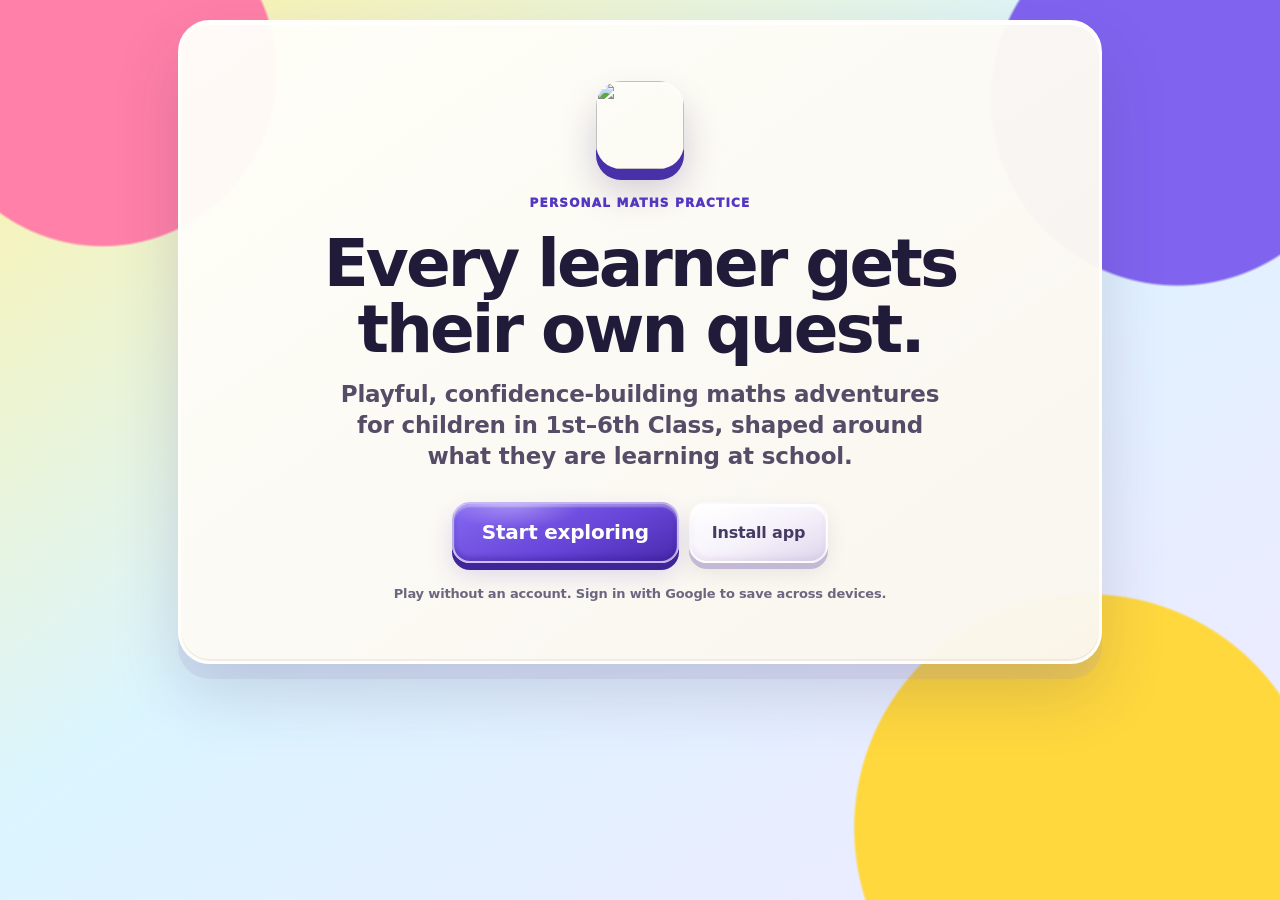
==== turbo-tables/index.html @ 601977c1 "Add expressive avatar racers and smooth race starts with automatic acceleration" ====
<!doctype html>
<html lang="en-GB">
<head>
<meta charset="utf-8">
<meta name="viewport" content="width=device-width,initial-scale=1,viewport-fit=cover">
</head>
<body>
<title>Turbo Tables</title>
<meta name="claude:viewport-fit-sides" content="cover">
<style>
/* Layout: one full-screen stage. The 3D canvas fills it; menus and HUD are layers on top. */
:root {
  --sky: #7ec8ff; --ink: #1d2440; --paper: #fffaf0; --cream: #fff2cf;
  --red: #f7708a; --yellow: #ffd86b; --blue: #6f9dff; --green: #6fd38a; --purple: #b98cff; --orange: #ffa36b;
  --shadow: 0 6px 0 rgba(29,36,64,.25);
  --display: "Fredoka", "Nunito", "Arial Rounded MT Bold", sans-serif;
  --body: "Nunito", "Segoe UI", sans-serif;
  color-scheme: light;
}
html, body { height: 100%; }
:root { --hud-top: calc(env(safe-area-inset-top, 0px) + 14px); --pad-b: max(16px, env(safe-area-inset-bottom, 0px)); }
@media (orientation: portrait) and (max-width: 700px) { body.touch { --hud-top: calc(max(env(safe-area-inset-top, 0px), 44px) + 64px); } }
body { margin: 0; background: var(--sky); color: var(--ink); font-family: var(--body); font-size: 16px; overflow: hidden; -webkit-user-select: none; user-select: none; }
#stage { position: fixed; inset: 0; }
#gl { width: 100%; height: 100%; display: block; }
.layer { position: absolute; inset: 0; }
.layer[hidden] { display: none !important; }
[hidden] { display: none !important; }
button { font: inherit; cursor: pointer; }
h1, h2, h3 { font-family: var(--display); margin: 0; text-wrap: balance; }

/* Menus */
.menu { display: flex; flex-direction: column; align-items: center; justify-content: flex-start; gap: 18px; overflow: auto; padding-block: 24px; padding-left: max(16px, env(safe-area-inset-left, 0px)); padding-right: max(16px, env(safe-area-inset-right, 0px)); background: radial-gradient(ellipse at 50% 120%, #ffe79a 0%, transparent 60%), linear-gradient(#5fb4ff, #bfe9ff 70%, #8fe08a 70.5%); }
/* Centre when there is room, scroll when there is not */
@media (orientation: portrait) and (max-width: 700px) { body.touch .menu { padding-top: calc(max(env(safe-area-inset-top, 0px), 44px) + 56px); } }
.menu > :first-child { margin-top: auto; } .menu > :last-child { margin-bottom: auto; }
.menu.dim { background: rgba(29,36,64,.55); backdrop-filter: blur(6px); }
.logo { font-family: var(--display); font-weight: 700; font-size: clamp(44px, 10vw, 96px); line-height: .95; color: #fff; text-align: center; letter-spacing: -.02em;
  text-shadow: 0 4px 0 var(--red), 0 8px 0 var(--ink), 0 14px 24px rgba(0,0,0,.25); transform: rotate(-3deg); }
.logo span { display: block; color: var(--yellow); }
.tag { font-weight: 800; color: var(--ink); background: var(--paper); padding: 6px 16px; border-radius: 999px; box-shadow: var(--shadow); }
.card { background: var(--paper); border-radius: 22px; box-shadow: var(--shadow); padding: 18px 20px; width: min(920px, 100%); box-sizing: border-box; }
.card h2 { font-size: 26px; color: var(--ink); display: flex; align-items: center; gap: 10px; }
.card h2 .num { width: 34px; height: 34px; border-radius: 50%; background: var(--red); color: #fff; display: inline-grid; place-items: center; font-size: 18px; }
.sub { color: #5b6383; font-weight: 700; margin: 4px 0 12px; }
.row { display: flex; flex-wrap: wrap; gap: 10px; }
.chip { border: 3px solid var(--ink); background: #fff; color: var(--ink); border-radius: 16px; padding: 10px 14px; font-weight: 800; box-shadow: 0 4px 0 var(--ink); transition: transform .08s; text-align: left; min-width: 0; }
.chip:hover { transform: translateY(-2px); }
.chip:active { transform: translateY(2px); box-shadow: 0 1px 0 var(--ink); }
.chip.on { background: var(--yellow); }
.chip:disabled { opacity: .4; cursor: not-allowed; }
.chip small { display: block; font-weight: 700; color: #5b6383; font-size: 12px; }
.levels { display: grid; grid-template-columns: repeat(auto-fit, minmax(130px, 1fr)); gap: 10px; }
.levels .chip { padding: 12px; }
.levels .chip b { font-family: var(--display); font-size: 20px; display: block; }
.racers { display: grid; grid-template-columns: repeat(auto-fit, minmax(120px, 1fr)); gap: 10px; }
.racer { border: 3px solid var(--ink); border-radius: 18px; padding: 10px; background: #fff; box-shadow: 0 4px 0 var(--ink); display: flex; flex-direction: column; gap: 6px; align-items: stretch; }
.racer.on { background: var(--cream); outline: 4px solid var(--yellow); outline-offset: 2px; }
.racer .face { width: 54px; height: 54px; border-radius: 50%; margin: 0 auto; border: 3px solid var(--ink); position: relative; }
.racer .face::before, .racer .face::after { content: ""; position: absolute; top: 20px; width: 10px; height: 12px; border-radius: 50%; background: #fff; border: 2px solid var(--ink); }
.racer .face::before { left: 11px; } .racer .face::after { right: 11px; }
.racer b { font-family: var(--display); font-size: 18px; text-align: center; }
.racer small { text-align: center; color: #5b6383; font-weight: 700; }
.stat { display: grid; grid-template-columns: 24px 1fr; gap: 6px; align-items: center; font-size: 11px; font-weight: 800; color: #5b6383; }
.bar { height: 8px; background: #e8e3d5; border-radius: 4px; overflow: hidden; }
.bar i { display: block; height: 100%; background: var(--blue); border-radius: 4px; }
.tracks { display: grid; grid-template-columns: repeat(auto-fit, minmax(200px, 1fr)); gap: 10px; }
.track { border: 3px solid var(--ink); border-radius: 18px; overflow: hidden; background: #fff; box-shadow: 0 4px 0 var(--ink); text-align: left; padding: 0; }
.track.on { outline: 4px solid var(--yellow); outline-offset: 2px; }
.track .pic { height: 80px; }
.track .pic.meadow { background: linear-gradient(#8ccaf5 55%, #a6e28f 55%); }
.track .pic.candy { background: linear-gradient(#ffb8dc 55%, #ffc6e3 55%); }
.track .pic.moon { background: linear-gradient(#2a2f6e 55%, #b9bbd9 55%); }
.track div.txt { padding: 10px 12px; }
.track b { font-family: var(--display); font-size: 18px; display: block; }
.track small { color: #5b6383; font-weight: 700; }
.big { font-family: var(--display); font-weight: 700; font-size: 28px; color: #fff; background: var(--red); border: 4px solid var(--ink); border-radius: 22px; padding: 14px 34px; box-shadow: 0 7px 0 var(--ink); letter-spacing: .01em; }
.big:active { transform: translateY(4px); box-shadow: 0 3px 0 var(--ink); }
.big.alt { background: var(--blue); }
.big.ghost { background: var(--paper); color: var(--ink); }
.actions { display: flex; flex-wrap: wrap; gap: 12px; justify-content: center; }
.field { display: flex; gap: 10px; align-items: center; flex-wrap: wrap; font-weight: 800; }
.field input { font: inherit; font-weight: 800; border: 3px solid var(--ink); border-radius: 14px; padding: 10px 14px; width: 200px; max-width: 100%; box-shadow: 0 4px 0 var(--ink); background: #fff; color: var(--ink); }
.toggle { display: inline-flex; align-items: center; gap: 8px; font-weight: 800; }
.toggle input { width: 22px; height: 22px; accent-color: var(--red); }
.controls { display: grid; grid-template-columns: repeat(auto-fit, minmax(170px, 1fr)); gap: 8px 16px; font-weight: 700; color: #5b6383; font-size: 14px; }
kbd { font: inherit; font-weight: 800; color: var(--ink); background: #fff; border: 2px solid var(--ink); border-bottom-width: 4px; border-radius: 8px; padding: 1px 8px; }
#preview { width: 200px; height: 160px; border-radius: 18px; background: linear-gradient(#bfe9ff, #d9f7d0); border: 3px solid var(--ink); display: block; max-width: 100%; }
.setupGrid { display: grid; grid-template-columns: 1fr; gap: 14px; width: min(920px, 100%); }
.racerWrap { display: grid; grid-template-columns: 1fr; gap: 12px; }
@media (min-width: 700px) { .racerWrap { grid-template-columns: 1fr 220px; align-items: start; } }
:focus-visible { outline: 4px solid var(--yellow); outline-offset: 2px; }
button { color: var(--ink); -webkit-tap-highlight-color: transparent; }
.pick { width: min(640px, 100%); display: flex; flex-direction: column; gap: 14px; padding: 18px 20px; }
.pick section { display: flex; flex-direction: column; gap: 8px; }
.pick h2 { font-size: 22px; }
.pick .sub { margin: 0; }
.classes { display: grid; grid-template-columns: repeat(6, 1fr); gap: 8px; }
.classes .chip { text-align: center; padding: 10px 4px; font-family: var(--display); font-size: 20px; }
.classes .chip small { font-family: var(--body); font-size: 11px; }
@media (max-width: 480px) { .topics { gap: 6px; } .topics .chip { font-size: 19px; padding: 4px 2px; } .topics .chip small { font-size: 10px; } .pick section { gap: 8px; } .classes { gap: 6px; } .classes .chip { font-size: 17px; padding: 8px 2px; } .classes .chip small { display: none; } }
.topics { display: grid; grid-template-columns: repeat(4, 1fr); gap: 8px; }
.topics .chip { text-align: center; padding: 6px 4px; font-family: var(--display); font-size: 22px; line-height: 1.1; }
.topics .chip small { display: block; font-family: var(--body); font-size: 12px; }
.topics .chip:not(.on) { background: #f1ede2; color: #8a8fa8; box-shadow: 0 4px 0 #b9b4a8; border-color: #b9b4a8; }
.racers { display: grid; grid-template-columns: repeat(4, 1fr); gap: 10px; }
@media (max-width: 480px) { .racers { gap: 6px; } .racer { padding: 4px 2px 8px; border-radius: 14px; } .racer b { font-size: 15px; } .racer small { display: none; } .pick { padding: 12px 14px; gap: 10px; } .pick h2 { font-size: 19px; } .track .pic { height: 34px; } .track b { font-size: 13px; padding: 6px 2px; } }
.racer { border: 3px solid var(--ink); border-radius: 18px; padding: 6px 6px 10px; background: #fff; box-shadow: 0 4px 0 var(--ink); display: flex; flex-direction: column; align-items: center; gap: 2px; }
.racer.on { background: var(--cream); outline: 4px solid var(--yellow); outline-offset: 2px; }
.racer img { width: 100%; max-width: 118px; aspect-ratio: 6 / 5; object-fit: contain; display: block; }
.racer b { font-family: var(--display); font-size: 18px; color: var(--ink); }
.racer small { font-weight: 700; color: #5b6383; font-size: 12px; }
.tracks { display: grid; grid-template-columns: repeat(3, 1fr); gap: 10px; }
.track { border: 3px solid var(--ink); border-radius: 16px; overflow: hidden; background: #fff; box-shadow: 0 4px 0 var(--ink); padding: 0; text-align: center; }
.track.on { outline: 4px solid var(--yellow); outline-offset: 2px; }
.track .pic { height: 54px; }
.track b { display: block; font-family: var(--display); font-size: 15px; padding: 8px 4px; color: var(--ink); }
.keys { text-align: center; font-size: 13px; } body.touch .keys { display: none; }
.goRow { display: flex; flex-wrap: wrap; justify-content: center; align-items: center; gap: 12px; }
.goRow .chip { padding: 8px 14px; } .goRow .chip.on { background: var(--yellow); }
@media (max-width: 480px) { .goRow #btnGo { order: -1; flex-basis: 100%; } .goRow { gap: 8px; } }
.tiltOnly { display: none; } body.touch .tiltOnly { display: inline-block; }
.optMsg { text-align: center; font-size: 13px; } .optMsg:empty { display: none; }
body.easy #tGas, body.easy #tReverse, body.easy #tDrift { display: none; }
body.tilt #tLeft, body.tilt #tRight { display: none; }
.linkBtn { background: none; border: 0; font-weight: 800; color: var(--ink); text-decoration: underline; padding: 8px; }

/* HUD */
#hud { pointer-events: none; font-family: var(--display); }
.hudBox { position: absolute; color: #fff; text-shadow: 0 3px 0 var(--ink), 0 0 12px rgba(0,0,0,.3); }
#pos { left: max(16px, env(safe-area-inset-left, 0px)); top: var(--hud-top); font-size: clamp(42px, 9vw, 86px); font-weight: 700; line-height: 1; }
#pos sup { font-size: .4em; }
#lap { left: max(16px, env(safe-area-inset-left, 0px)); top: calc(var(--hud-top) + clamp(42px, 9vw, 86px)); font-size: clamp(18px, 3vw, 26px); font-weight: 700; }
#timer { right: max(16px, env(safe-area-inset-right, 0px)); top: var(--hud-top); font-size: clamp(18px, 3vw, 28px); font-weight: 700; text-align: right; font-variant-numeric: tabular-nums; }
#stars { right: max(16px, env(safe-area-inset-right, 0px)); top: calc(var(--hud-top) + 6px + clamp(18px, 3vw, 28px)); font-size: clamp(18px, 3vw, 26px); font-weight: 700; text-align: right; }
#item { left: 50%; transform: translateX(-50%); top: calc(var(--hud-top) - 2px); width: 76px; height: 76px; border-radius: 20px; background: rgba(255,250,240,.92); border: 4px solid var(--ink); box-shadow: var(--shadow); display: grid; place-items: center; font-size: 40px; transition: transform .15s; }
#item.pop { transform: translateX(-50%) scale(1.15); }
#item small { position: absolute; bottom: -22px; left: 50%; transform: translateX(-50%); white-space: nowrap; font-family: var(--body); font-weight: 800; font-size: 12px; color: #fff; text-shadow: 0 2px 0 var(--ink); }
#speedo { right: max(16px, env(safe-area-inset-right, 0px)); bottom: max(16px, env(safe-area-inset-bottom, 0px)); font-size: clamp(28px, 5vw, 52px); font-weight: 700; font-variant-numeric: tabular-nums; }
#speedo small { font-size: .4em; }
#minimap { position: absolute; left: max(16px, env(safe-area-inset-left, 0px)); bottom: max(16px, env(safe-area-inset-bottom, 0px)); width: 150px; height: 150px; opacity: .92; }
#question { position: absolute; left: 50%; top: calc(var(--hud-top) + 90px); transform: translateX(-50%) scale(.85); width: min(560px, calc(100vw - 32px)); background: rgba(29,36,64,.88); border: 4px solid var(--yellow); border-radius: 24px; padding: 10px 14px 14px; color: #fff; text-align: center; box-shadow: 0 8px 24px rgba(0,0,0,.3); transition: transform .25s, opacity .25s; opacity: 0; }
#question.show { opacity: 1; }
#question .q { font-size: clamp(30px, 6vw, 52px); font-weight: 700; line-height: 1.1; }
#question .opts { display: grid; grid-template-columns: repeat(3, 1fr); gap: 10px; margin-top: 8px; }
#question .opt { border-radius: 16px; padding: 8px 4px; font-size: clamp(22px, 4.5vw, 36px); font-weight: 700; color: var(--ink); border: 4px solid transparent; transition: transform .15s; }
#question .opt.l0 { background: var(--red); } #question .opt.l1 { background: var(--yellow); } #question .opt.l2 { background: var(--blue); }
#question .opt.here { border-color: #fff; transform: scale(1.08); }
#question .hint { font-family: var(--body); font-weight: 800; font-size: 13px; opacity: .85; margin-top: 8px; }
#feedback { position: absolute; left: 50%; top: 36%; transform: translate(-50%, -50%) scale(.6); font-size: clamp(28px, 6vw, 56px); font-weight: 700; color: #fff; text-align: center; padding: 10px 26px; border-radius: 24px; border: 4px solid var(--ink); opacity: 0; transition: transform .2s, opacity .2s; max-width: calc(100vw - 32px); box-sizing: border-box; }
#feedback.show { opacity: 1; transform: translate(-50%, -50%) scale(1); }
#feedback.good { background: var(--green); } #feedback.bad { background: var(--red); }
#feedback small { display: block; font-size: .5em; font-family: var(--body); font-weight: 800; }
#count { position: absolute; inset: 0; display: grid; place-items: center; font-size: clamp(90px, 25vw, 220px); font-weight: 700; color: var(--yellow); text-shadow: 0 8px 0 var(--ink), 0 0 40px rgba(0,0,0,.3); opacity: 0; transform: scale(2); transition: transform .35s, opacity .35s; }
#count.show { opacity: 1; transform: scale(1); }
#lapToast { position: absolute; left: 50%; top: 50%; transform: translate(-50%, -50%) rotate(-4deg); font-size: clamp(40px, 9vw, 90px); font-weight: 700; color: #fff; text-shadow: 0 6px 0 var(--red), 0 10px 0 var(--ink); opacity: 0; transition: opacity .3s; }
#lapToast.show { opacity: 1; }
#drift { position: absolute; left: 50%; bottom: 80px; transform: translateX(-50%); width: 120px; height: 10px; background: rgba(255,255,255,.3); border-radius: 5px; overflow: hidden; opacity: 0; transition: opacity .2s; }
#drift i { display: block; height: 100%; width: 0; background: #fff; }
#drift.show { opacity: 1; }
.tiny { position: absolute; right: max(16px, env(safe-area-inset-right, 0px)); bottom: calc(max(16px, env(safe-area-inset-bottom, 0px)) + 70px); display: flex; gap: 8px; pointer-events: auto; }
.iconBtn { width: 44px; height: 44px; border-radius: 50%; border: 3px solid var(--ink); background: var(--paper); font-size: 20px; box-shadow: 0 3px 0 var(--ink); display: grid; place-items: center; }

/* Touch controls */
#touch { position: absolute; inset: 0; pointer-events: none; display: none; }
body.touch #touch { display: block; }
.tbtn { position: absolute; pointer-events: auto; width: 74px; height: 74px; border-radius: 50%; background: rgba(255,250,240,.75); border: 4px solid var(--ink); font-family: var(--display); font-weight: 700; font-size: 26px; color: var(--ink); display: grid; place-items: center; touch-action: none; -webkit-tap-highlight-color: transparent; }
.tbtn.active { background: var(--yellow); }
#tLeft { left: max(16px, env(safe-area-inset-left, 0px)); bottom: calc(var(--pad-b) + 8px); }
#tRight { left: calc(max(16px, env(safe-area-inset-left, 0px)) + 88px); bottom: calc(var(--pad-b) + 8px); }
#tGas { right: max(16px, env(safe-area-inset-right, 0px)); bottom: calc(var(--pad-b) + 4px); width: 88px; height: 88px; background: rgba(88,211,90,.85); }
#tDrift { right: calc(max(16px, env(safe-area-inset-right, 0px)) + 100px); bottom: calc(var(--pad-b) + 8px); font-size: 15px; width: 66px; height: 66px; }
#tItem { right: calc(max(16px, env(safe-area-inset-right, 0px)) + 100px); bottom: calc(var(--pad-b) + 88px); font-size: 15px; width: 66px; height: 66px; }
#tReverse { right: max(16px, env(safe-area-inset-right, 0px)); bottom: calc(var(--pad-b) + 104px); font-size: 12px; width: 66px; height: 66px; }
body.touch #minimap { bottom: calc(var(--pad-b) + 96px); width: 100px; height: 100px; }
body.touch #speedo { bottom: calc(var(--pad-b) + 180px); right: max(16px, env(safe-area-inset-right, 0px)); font-size: 30px; }
@keyframes hintAway { to { opacity: 0; visibility: hidden; } }
body.quizOpen #touch { display: none !important; }
body.touch .tiny { display: none; }

/* Results */
.podium { display: flex; gap: 18px; align-items: center; flex-wrap: wrap; justify-content: center; }
.place { font-family: var(--display); font-size: clamp(60px, 14vw, 120px); font-weight: 700; color: var(--yellow); text-shadow: 0 6px 0 var(--ink); line-height: 1; }
.place sup { font-size: .35em; }
.scoreGrid { display: grid; grid-template-columns: repeat(auto-fit, minmax(140px, 1fr)); gap: 10px; }
.score { background: #fff; border: 3px solid var(--ink); border-radius: 16px; padding: 10px 12px; box-shadow: 0 4px 0 var(--ink); }
.score b { font-family: var(--display); font-size: 30px; display: block; font-variant-numeric: tabular-nums; }
.score small { color: #5b6383; font-weight: 800; }
.practise { display: flex; flex-wrap: wrap; gap: 8px; }
.practise span { background: var(--cream); border: 2px solid var(--ink); border-radius: 12px; padding: 6px 10px; font-weight: 800; font-family: var(--display); }
.log { display: flex; flex-wrap: wrap; gap: 6px; }
.log span { padding: 4px 8px; border-radius: 10px; font-weight: 800; font-size: 13px; color: #fff; }
.log .ok { background: var(--green); } .log .no { background: var(--red); }
/* Maths stop: the race freezes and a card asks the question */
#quiz { position: absolute; inset: 0; pointer-events: auto; display: flex; align-items: flex-end; justify-content: center; padding-left: max(16px, env(safe-area-inset-left, 0px)); padding-right: max(16px, env(safe-area-inset-right, 0px)); padding-bottom: calc(max(16px, env(safe-area-inset-bottom, 0px)) + 12px); box-sizing: border-box; background: radial-gradient(ellipse at 50% 40%, transparent 35%, rgba(29,36,64,.55) 100%); animation: quizIn .25s ease-out; }
#quiz[hidden] { display: none; }
@keyframes quizIn { from { opacity: 0; } to { opacity: 1; } }
.quizCard { width: min(680px, 100%); background: var(--paper); border: 4px solid var(--ink); border-radius: 28px; box-shadow: 0 10px 0 var(--ink), 0 20px 40px rgba(0,0,0,.3); padding: 16px 18px 18px; text-align: center; animation: cardIn .35s cubic-bezier(.2,1.4,.4,1); }
@keyframes cardIn { from { transform: translateY(60px) scale(.9); } to { transform: none; } }
.quizTitle { font-family: var(--display); font-weight: 700; font-size: 18px; color: #5b6383; letter-spacing: .04em; text-transform: uppercase; }
.quizQ { font-family: var(--display); font-weight: 700; font-size: clamp(44px, 10vw, 76px); line-height: 1.05; color: var(--ink); margin: 4px 0 12px; font-variant-numeric: tabular-nums; }
.quizOpts { display: grid; grid-template-columns: repeat(3, 1fr); gap: 12px; }
.qopt { border: 4px solid var(--ink); border-radius: 20px; padding: 12px 6px 8px; box-shadow: 0 6px 0 var(--ink); display: flex; flex-direction: column; align-items: center; gap: 2px; color: #fff; transition: transform .12s, opacity .2s, background .2s; touch-action: manipulation; }
.qopt .val { font-family: var(--display); font-weight: 700; font-size: clamp(34px, 8vw, 56px); line-height: 1; font-variant-numeric: tabular-nums; }
.qopt .key { font-family: var(--body); font-weight: 800; font-size: 13px; opacity: .9; }
body.touch .qopt .key { display: none; }
.qopt.l0 { background: #ffd2e4; color: var(--ink); } .qopt.l1 { background: var(--yellow); color: var(--ink); } .qopt.l2 { background: var(--blue); color: var(--ink); }
.qopt:hover { transform: translateY(-3px); }
.qopt:active { transform: translateY(3px); box-shadow: 0 3px 0 var(--ink); }
.qopt.right { background: var(--green); color: #fff; transform: scale(1.08); }
.qopt.wrong { background: #b9b4a8; color: #fff; }
.qopt.dim { opacity: .35; }
.bonus { height: 12px; background: #e8e3d5; border-radius: 6px; overflow: hidden; margin-top: 14px; border: 2px solid var(--ink); }
.bonus i { display: block; height: 100%; width: 100%; background: linear-gradient(90deg, var(--orange), var(--yellow)); transform-origin: left; }
.bonusLabel { font-weight: 800; font-size: 14px; color: #5b6383; margin-top: 6px; }
.quizCard.good { border-color: var(--green); } .quizCard.bad { border-color: var(--red); }
@media (prefers-reduced-motion: reduce) { * { transition: none !important; } }
</style>
<link rel="stylesheet" href="menu.css">

<div id="stage">
  <canvas id="gl"></canvas>

  <div id="connecting" class="layer menu">
    <div class="card"><p role="status">Opening your Maths Quest learner…</p></div>
  </div>

  <!-- Setup: three choices and go -->
  <div id="setup" class="layer menu" hidden>
    <div class="card pick">
      <header class="race-menu-heading"><p class="eyebrow">Play games</p><h1>Turbo Tables</h1><p class="sub">Choose your racer and track. Answer maths questions for a turbo boost!</p></header>
      <section>
        <h2>Your class</h2>
        <div class="classes" id="levels"></div>
        <p class="sub" id="levelBlurb"></p>
        <div class="topics" id="ops"></div>
      </section>
      <section>
        <h2>Your racer</h2>
        <div class="racers" id="racers"></div>
      </section>
      <section>
        <h2>Your track</h2>
        <div class="tracks" id="tracks"></div>
      </section>
      <div class="goRow">
        <button class="chip" id="btnEasy" aria-pressed="false">Driving help: Off</button>
        <button class="chip tiltOnly" id="btnTilt" aria-pressed="false">Tilt to steer: Off</button>
        <button class="big" id="btnGo">Race!</button>
      </div>
      <p class="sub optMsg" id="easyMsg"></p>
      <p class="sub optMsg" id="tiltMsg"></p>
      <p class="sub keys"><kbd>←</kbd> <kbd>→</kbd> steer · <kbd>Space</kbd> item · <kbd>↓</kbd> brake</p>
    </div>
    <button class="linkBtn" id="btnBack">Change name</button>
  </div>

  <!-- HUD -->
  <div id="loading" class="layer menu dim" hidden><div class="card" style="width:min(380px,100%);text-align:center"><h2 style="justify-content:center">Building the track…</h2><p class="sub">Painting asphalt, planting trees, polishing karts.</p></div></div>
  <div id="hud" class="layer" hidden>
    <div class="hudBox" id="pos">1<sup>st</sup></div>
    <div class="hudBox" id="lap">LAP 1/3</div>
    <div class="hudBox" id="timer">0:00.00</div>
    <div class="hudBox" id="stars">⭐ 0</div>
    <div class="hudBox" id="item"><span id="itemIcon"></span><small id="itemName"></small></div>
    <div class="hudBox" id="speedo">0<small> km/h</small></div>
    <canvas id="minimap" width="300" height="300"></canvas>
    <div id="question"><div class="q" id="qText"></div><div class="opts"><div class="opt l0" id="o0"></div><div class="opt l1" id="o1"></div><div class="opt l2" id="o2"></div></div><div class="hint">Pick the right answer for a boost</div></div>
    <div id="approachCue" class="raceCue" role="status" hidden>Maths boost ahead</div><div id="resumeCue" class="raceCue" role="status" hidden>Ready…</div><div id="feedback"></div>
    <div id="count"></div>
    <div id="lapToast"></div>
    <div id="drift"><i></i></div>
    <div id="quiz" hidden>
      <div class="quizCard" id="quizCard">
        <div class="quizTitle" id="quizTitle">Maths boost! Pick the answer</div>
        <div class="bonus" id="quizCountdown" role="progressbar" aria-label="Time remaining to answer" aria-valuemin="0" aria-valuemax="10" aria-valuenow="10"><i id="bonusBar"></i></div>
        <div class="quizQ" id="quizQ"></div>
        <div class="quizOpts">
          <button class="qopt l0" data-choice="0"><span class="val" id="qa0"></span><span class="key">◀ or 1</span></button>
          <button class="qopt l1" data-choice="1"><span class="val" id="qa1"></span><span class="key">▲ or 2</span></button>
          <button class="qopt l2" data-choice="2"><span class="val" id="qa2"></span><span class="key">▶ or 3</span></button>
        </div>
        <div class="bonusLabel" id="bonusLabel">Faster answers give bigger boosts</div>
      </div>
    </div>
    <div class="tiny"><button class="iconBtn" id="btnMute" title="Mute">🔊</button><button class="iconBtn" id="btnPause" title="Pause">⏸</button></div>
    <div id="touch">
      <div id="drivePad" aria-label="Slide left or right to steer"><span class="padArrows" aria-hidden="true">◀　STEER　▶</span><span id="driveKnob"></span></div>
      <div class="tbtn" id="tGas" role="button" aria-label="Hold to accelerate">GO</div><div class="tbtn" id="tReverse">Brake</div><div class="tbtn" id="tItem">Item</div>
    </div>
  </div>

  <!-- Pause -->
  <div id="pause" class="layer menu dim" hidden>
    <div class="card" style="width:min(420px,100%);text-align:center">
      <h2 style="justify-content:center">Paused</h2>
      <div class="actions" style="margin-top:14px"><button class="big alt" id="btnResume">Keep racing</button><button class="big ghost" id="btnQuit">Quit race</button></div>
    </div>
  </div>

  <!-- Results -->
  <div id="results" class="layer menu dim" hidden>
    <div class="card" style="width:min(720px,100%)">
      <div class="podium"><div class="place" id="rPlace">1<sup>st</sup></div><div><h2 id="rTitle">Brilliant race!</h2><p class="sub" id="rSub"></p></div></div>
      <div class="scoreGrid" id="rScores"></div>
      <h3 style="margin:16px 0 6px;font-size:20px">Practise these next</h3>
      <div class="practise" id="rWeak"></div>
      <h3 style="margin:16px 0 6px;font-size:20px">Every question this race</h3>
      <div class="log" id="rLog"></div>
      <div class="actions" style="margin-top:18px"><button class="big" id="btnAgain">Race again</button><button class="big alt" id="btnSetup">Change racer or track</button></div>
    </div>
  </div>
</div>

<script type="importmap">{ "imports": { "three": "./vendor/three/build/three.module.min.js", "three/addons/": "./vendor/three/examples/jsm/" } }</script>
<script type="module" src="js/main.js"></script>

</body>
</html>
---- turbo-tables/menu.css ----
/* Shared Maths Quest clay palette and system typography, inside the isolated racer. */
:root{--ink:#211b3a;--muted:#6d6780;--accent:#7655e8;--dark:#5336c1;--soft:#eee9ff;--paper:#fffdf7;--cream:#fff8dc;--green:#16845c;--red:#bf3156;--body:"Avenir Next","SF Pro Display","Segoe UI",system-ui,sans-serif;--display:var(--body)}
*{box-sizing:border-box}
body{font-weight:560;letter-spacing:-.01em}
button{font-weight:750;letter-spacing:-.012em;touch-action:manipulation}
h1,h2,h3,.quizQ,.racer b,.track b{font-weight:850;letter-spacing:-.04em}
.menu{padding:clamp(16px,3vw,32px);gap:20px;background:radial-gradient(circle at 5% 5%,#ff80a8 0 12%,transparent 12.2%),radial-gradient(circle at 96% 12%,#8064ef 0 15%,transparent 15.2%),radial-gradient(circle at 90% 100%,#ffd83e 0 18%,transparent 18.2%),linear-gradient(145deg,#fff3a4,#dbf5ff 45%,#f1e8ff)}
.menu.dim{background:#211b3a80;backdrop-filter:blur(6px)}
.card,.quizCard{background:linear-gradient(145deg,#fffef9fa,#faf6eefa);border:3px solid #fffefa;border-radius:30px;padding:clamp(20px,3vw,32px);box-shadow:0 12px 0 #9d90bd30,0 25px 55px #3d29602b,inset 0 2px 0 #fff,inset 0 -2px 0 #d9d0c450}
.pick{width:min(960px,100%);display:grid;grid-template-columns:1fr 1fr;gap:26px 24px}
.race-menu-heading,.pick>section:first-of-type,.pick>.goRow,.pick>.optMsg,.pick>.keys{grid-column:1/-1}
.race-menu-heading h1{font-size:clamp(32px,5vw,48px);line-height:1.05;margin-bottom:12px}
.eyebrow{margin:0 0 8px;color:var(--dark);text-transform:uppercase;letter-spacing:.1em;font-size:12px;font-weight:900}
.sub,.chip small,.racer small,.track small,.bonusLabel{color:var(--muted);font-weight:600;line-height:1.4}
.pick section{gap:13px;min-width:0}.pick h2{font-size:22px}.pick>section:first-of-type{padding:18px 20px;border:2px solid white;border-radius:22px;background:linear-gradient(120deg,#f0eaff,#fff7d8)}
.chip,.racer,.track,.iconBtn{border:2px solid #fff;border-radius:20px;background:linear-gradient(145deg,#fff,#f8f5fb 48%,#e9e2f2);color:var(--ink);box-shadow:inset 0 3px 3px #fff,inset 0 -4px 6px #a99dbd25,0 6px 0 #d5cce4,0 10px 18px #4e376516;transition:transform .14s,box-shadow .14s}
.chip.on,.racer.on,.track.on{background:linear-gradient(145deg,#f3eeff,#e7ddff);border-color:#8060ee;outline:0;box-shadow:inset 0 3px 3px #fff,inset 0 -4px 7px #7960b526,0 6px 0 #b6a6e9,0 12px 22px #5e43b21a}
.chip:hover,.racer:hover,.track:hover{transform:translateY(-2px)}
.chip:active,.racer:active,.track:active,.big:active{transform:translateY(4px);box-shadow:inset 0 2px 6px #211b3a20,0 2px 0 #b8accf}
.topics{grid-template-columns:repeat(auto-fit,minmax(68px,1fr));gap:10px}.topics .chip{padding:10px 12px;font-size:24px}.topics .chip small{font-size:13px}
.topics .chip:not(.on){background:linear-gradient(145deg,#fff,#f1edf7);border-color:#fff;color:var(--muted);box-shadow:0 5px 0 #d5cce4}.goRow .chip.on{background:linear-gradient(145deg,#f3eeff,#e7ddff)}
.racers{grid-template-columns:repeat(2,minmax(0,1fr));gap:14px}.racer{padding:10px;gap:5px}.racer img{width:100%;max-width:none;height:110px;object-fit:contain;background:linear-gradient(145deg,#f4f1ff,#fff8df);border-radius:14px}.racer b{font-size:20px}.racer small{font-size:13px}
.tracks{grid-template-columns:1fr;gap:14px}.track{display:grid;grid-template-columns:112px minmax(0,1fr);gap:14px;align-items:center;text-align:left;overflow:hidden;padding:8px}.track .pic{display:block;width:112px;height:82px;object-fit:cover;border:0;border-radius:14px}.track b{padding:6px 8px 6px 0;font-size:18px;line-height:1.15}
.goRow{display:flex;align-items:center;justify-content:space-between;gap:20px;padding-top:8px}.goRow .chip{font-size:15px;padding:12px 16px}.big,.big.alt{background:linear-gradient(155deg,#8468f1,#6745d8 58%,#4c2cae);color:#fff;border:2px solid #fff9;border-radius:20px;font-size:22px;padding:14px 28px;box-shadow:inset 0 3px 2px #fff5,inset 0 -4px 5px #32168d55,0 7px 0 #3f2598,0 12px 24px #5336c12d}
.big.ghost{color:#453c63;background:linear-gradient(155deg,#fff,#f6f2fb 52%,#dfd7ec);box-shadow:inset 0 3px 2px #fff,0 6px 0 #c4b9d5}
.linkBtn{color:var(--dark);font-weight:800;text-shadow:none;text-decoration:none;background:transparent;border:0;padding:10px 14px}
.pick>.optMsg:empty{display:none}.keys{font-size:13px;text-align:center;margin:0}.keys kbd{border:1px solid #ded8ed;border-bottom-width:3px;border-radius:7px}
:focus-visible{outline:4px solid #0877ad;outline-offset:4px}
.iconBtn{width:44px;height:44px;background:linear-gradient(145deg,#fff,#eee9f6);box-shadow:0 4px 0 #c4b9d5}
.quizCard{padding:18px 20px 20px}.quizTitle{font-size:15px;font-weight:850;color:var(--dark)}.quizQ{font-weight:850}
.qopt{border:3px solid #fff;border-radius:20px;box-shadow:inset 0 2px 2px #fff8,0 5px 0 #b8accf}.qopt.right{border-color:var(--green);box-shadow:0 5px 0 #126b4b}.qopt.wrong{background:#ffe2e9;color:var(--red);border-color:var(--red)}
.bonus{height:22px;margin:14px 0 18px;border:3px solid white;border-radius:99px;background:#ddd5e7;box-shadow:inset 0 2px 4px #776b8733,0 2px 0 #c4b9d5}.bonus i{border-radius:99px;transform-origin:left;transition:transform .1s linear;background:linear-gradient(90deg,#7655e8,#ae8df7)}.bonus.urgent i{background:linear-gradient(90deg,#bf3156,#ff9b73)}.hudBox,#speedo,#feedback{font-family:var(--display)}
.scoreGrid>div{border:2px solid white;border-radius:18px;background:var(--soft)}
@media(max-width:620px){.menu{padding:16px 12px}.pick{grid-template-columns:1fr;gap:22px;padding:22px 18px}.pick>section,.race-menu-heading{grid-column:1}.race-menu-heading h1{font-size:36px}.racers{grid-template-columns:repeat(2,minmax(0,1fr))}.racer img{height:105px}.tracks{grid-template-columns:1fr}.goRow{flex-wrap:wrap}.goRow .big{width:100%;order:2}.topics .chip{font-size:22px;padding:9px 6px}.topics .chip small{font-size:12px}.keys{line-height:1.8}.quizCard{padding:14px 12px 16px}.quizTitle{font-size:13px}.quizOpts{gap:8px}}
@media(prefers-reduced-motion:reduce){*,*::before,*::after{transition:none!important;animation:none!important}}

/* Keep the horizon and upcoming bends visible on short phone screens. */
@media (orientation:landscape) and (max-height:500px){
 #feedback{left:50%;top:auto;bottom:12px;max-width:44vw;padding:5px 12px;border-width:2px;border-radius:14px;font-size:20px;pointer-events:none;transform:translateX(-50%) scale(.9)}
 #feedback.show{transform:translateX(-50%) scale(1)}
 #feedback small{font-size:12px}
}

.learnerPortrait{width:52px;height:52px;object-fit:cover;border-radius:50%;vertical-align:middle;margin-right:12px;border:3px solid #fff;box-shadow:0 2px 6px #39235b20}

#drivePad{display:none;position:absolute;left:max(18px,env(safe-area-inset-left,0px));bottom:calc(var(--pad-b) + 6px);width:148px;height:148px;border-radius:50%;border:3px solid #fff;background:#fffaf0bb;box-shadow:0 4px 0 #47396755;touch-action:none;user-select:none;pointer-events:auto;align-items:center;justify-content:center;color:var(--ink)}
body.touch #drivePad{display:flex}
#drivePad.active{background:#d4f4cddd}
.padArrows{font-size:16px;font-weight:800;pointer-events:none}
#driveKnob{position:absolute;width:54px;height:54px;border-radius:50%;background:#7655e866;border:3px solid #fff;pointer-events:none}
body.touch #tItem{right:max(18px,env(safe-area-inset-right,0px));bottom:calc(var(--pad-b) + 6px)}
#drift{display:none}
@media(orientation:landscape) and (max-height:500px){#drivePad{width:124px;height:124px}}

body.touch.tilt #drivePad{display:none}
#tGas{display:none}
body.touch.tilt:not(.easy) #tGas{display:grid;left:max(18px,env(safe-area-inset-left,0px));right:auto;bottom:calc(var(--pad-b) + 6px)}

[hidden]{display:none!important}
.raceCue{position:absolute;left:50%;bottom:22%;transform:translateX(-50%);background:#fffaf0ed;color:#3b2a61;padding:8px 16px;border:2px solid white;border-radius:99px;font-size:14px;font-weight:800;pointer-events:none;box-shadow:0 3px 12px #24163822}
#resumeCue{bottom:28%;font-size:22px}
#pos{font-size:clamp(40px,6vw,64px)}
#timer{font-size:18px;opacity:.85}

body.touch.tilt:not(.easy) #tGas{display:none}
body.easy #tReverse{display:grid}
#drivePad .padArrows{font-size:14px}
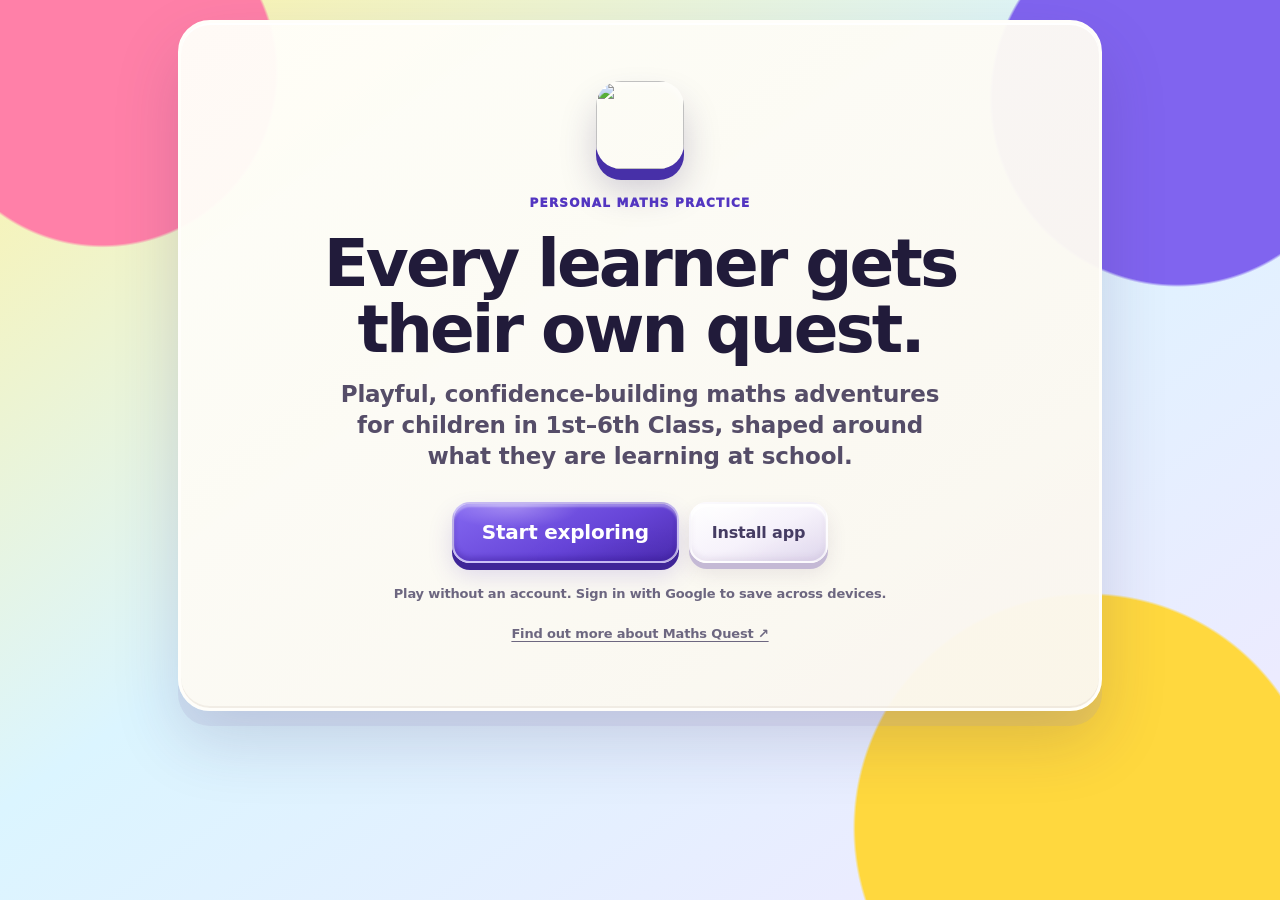
==== commit f001905a: "Add seated WebXR racing for Quest browser" ====
--- a/turbo-tables/index.html
+++ b/turbo-tables/index.html
@@ -217,13 +217,12 @@
 @media (prefers-reduced-motion: reduce) { * { transition: none !important; } }
 </style>
 <link rel="stylesheet" href="menu.css">
+<link rel="stylesheet" href="race-loading.css">
 
 <div id="stage">
   <canvas id="gl"></canvas>
 
-  <div id="connecting" class="layer menu">
-    <div class="card"><p role="status">Opening your Maths Quest learner…</p></div>
-  </div>
+  <div id="connecting" class="layer raceLoading" role="status"><div class="raceLoader"><p class="raceLoaderEyebrow">Turbo Tables</p><div class="raceLoaderScene" aria-hidden="true"><div class="raceLoaderTrack"></div><div class="raceLoaderKart"><span class="raceLoaderDriver">🦊</span><div class="raceLoaderBody"></div><i class="raceLoaderWheel"></i><i class="raceLoaderWheel"></i></div><span class="raceLoaderSpark">✦</span></div><h2>Getting race-ready…</h2><p class="raceLoaderStatus">Opening the garage…</p></div></div>
 
   <!-- Setup: three choices and go -->
   <div id="setup" class="layer menu" hidden>
@@ -244,19 +243,21 @@
         <div class="tracks" id="tracks"></div>
       </section>
       <div class="goRow">
-        <button class="chip" id="btnEasy" aria-pressed="false">Driving help: Off</button>
+
+        <button class="chip" id="btnHaptics" aria-pressed="true" hidden>Haptics: On</button>
+        <button class="chip tiltOnly" id="btnTap" aria-pressed="false">Tap to steer: Off</button>
         <button class="chip tiltOnly" id="btnTilt" aria-pressed="false">Tilt to steer: Off</button>
-        <button class="big" id="btnGo">Race!</button>
       </div>
       <p class="sub optMsg" id="easyMsg"></p>
       <p class="sub optMsg" id="tiltMsg"></p>
       <p class="sub keys"><kbd>←</kbd> <kbd>→</kbd> steer · <kbd>Space</kbd> item · <kbd>↓</kbd> brake</p>
     </div>
     <button class="linkBtn" id="btnBack">Change name</button>
+    <div class="raceActionBar"><p id="vrStatus" role="status"></p><button class="big" id="btnVR" hidden>Race in VR</button><button class="big" id="btnGo">Race!</button></div>
   </div>
 
   <!-- HUD -->
-  <div id="loading" class="layer menu dim" hidden><div class="card" style="width:min(380px,100%);text-align:center"><h2 style="justify-content:center">Building the track…</h2><p class="sub">Painting asphalt, planting trees, polishing karts.</p></div></div>
+  <div id="loading" class="layer raceLoading" role="status" hidden><div class="raceLoader"><p class="raceLoaderEyebrow">Turbo Tables</p><div class="raceLoaderScene" aria-hidden="true"><div class="raceLoaderTrack"></div><div class="raceLoaderKart"><span class="raceLoaderDriver" id="loadingDriver">🦊</span><div class="raceLoaderBody"></div><i class="raceLoaderWheel"></i><i class="raceLoaderWheel"></i></div><span class="raceLoaderSpark">✦</span></div><h2>Getting race-ready…</h2><p class="raceLoaderStatus" id="loadingStatus">Your racer is on the way.</p></div></div>
   <div id="hud" class="layer" hidden>
     <div class="hudBox" id="pos">1<sup>st</sup></div>
     <div class="hudBox" id="lap">LAP 1/3</div>
@@ -266,9 +267,10 @@
     <div class="hudBox" id="speedo">0<small> km/h</small></div>
     <canvas id="minimap" width="300" height="300"></canvas>
     <div id="question"><div class="q" id="qText"></div><div class="opts"><div class="opt l0" id="o0"></div><div class="opt l1" id="o1"></div><div class="opt l2" id="o2"></div></div><div class="hint">Pick the right answer for a boost</div></div>
-    <div id="approachCue" class="raceCue" role="status" hidden>Maths boost ahead</div><div id="resumeCue" class="raceCue" role="status" hidden>Ready…</div><div id="feedback"></div>
+    <div id="recoveryCue" class="raceCue" role="status" hidden></div><div id="approachCue" class="raceCue" role="status" hidden>Maths boost ahead</div><div id="resumeCue" class="raceCue" role="status" hidden>Ready…</div><div id="feedback"></div>
     <div id="count"></div>
-    <div id="lapToast"></div>
+    <div id="lapToast" role="status"></div>
+    <div id="positionCue" role="status" hidden></div>
     <div id="drift"><i></i></div>
     <div id="quiz" hidden>
       <div class="quizCard" id="quizCard">
@@ -276,25 +278,54 @@
         <div class="bonus" id="quizCountdown" role="progressbar" aria-label="Time remaining to answer" aria-valuemin="0" aria-valuemax="10" aria-valuenow="10"><i id="bonusBar"></i></div>
         <div class="quizQ" id="quizQ"></div>
         <div class="quizOpts">
-          <button class="qopt l0" data-choice="0"><span class="val" id="qa0"></span><span class="key">◀ or 1</span></button>
-          <button class="qopt l1" data-choice="1"><span class="val" id="qa1"></span><span class="key">▲ or 2</span></button>
-          <button class="qopt l2" data-choice="2"><span class="val" id="qa2"></span><span class="key">▶ or 3</span></button>
+          <button class="qopt l0" data-choice="0" aria-keyshortcuts="A"><span class="val" id="qa0"></span><span class="key">A</span></button>
+          <button class="qopt l1" data-choice="1" aria-keyshortcuts="S"><span class="val" id="qa1"></span><span class="key">S</span></button>
+          <button class="qopt l2" data-choice="2" aria-keyshortcuts="D"><span class="val" id="qa2"></span><span class="key">D</span></button>
         </div>
         <div class="bonusLabel" id="bonusLabel">Faster answers give bigger boosts</div>
       </div>
     </div>
     <div class="tiny"><button class="iconBtn" id="btnMute" title="Mute">🔊</button><button class="iconBtn" id="btnPause" title="Pause">⏸</button></div>
     <div id="touch">
+      <div id="tapSteering"><div class="tapZone tapLeft"><span aria-hidden="true">‹</span></div><div class="tapZone tapRight"><span aria-hidden="true">›</span></div></div>
+      <div id="tapGuide" role="status" hidden>Tap left or right · Hold to turn</div>
       <div id="drivePad" aria-label="Slide left or right to steer"><span class="padArrows" aria-hidden="true">◀　STEER　▶</span><span id="driveKnob"></span></div>
-      <div class="tbtn" id="tGas" role="button" aria-label="Hold to accelerate">GO</div><div class="tbtn" id="tReverse">Brake</div><div class="tbtn" id="tItem">Item</div>
-    </div>
-  </div>
+      <div class="tbtn" id="tGas" role="button" aria-label="Hold to accelerate">GO</div><div class="tbtn" id="tReverse">Brake</div><button class="tbtn" id="tItem" type="button" hidden aria-label="Use held item"></button>
+    </div>
+  </div>
+
+  <section id="retroController" aria-label="Maths Quest game controller" hidden>
+    <div class="retroBrand"><span class="retroMark">✦</span> Maths Quest <small>Turbo Tables</small></div>
+    <div class="retroPanel">
+      <div class="retroDpad" aria-label="Steering">
+        <span class="retroVertical" aria-hidden="true"></span>
+        <button data-retro="left" class="retroDirection" aria-label="Steer left">◀</button>
+        <span class="retroCentre" aria-hidden="true"></span>
+        <button data-retro="right" class="retroDirection" aria-label="Steer right">▶</button>
+      </div>
+      <div class="retroMiddle"><span>Auto drive</span><button id="retroPause" aria-label="Pause or resume race">Start</button></div>
+      <div class="retroActions">
+        <div class="retroAction"><button data-retro="brake" id="retroBrake" aria-label="Hold B to brake" title="Hold to brake">B</button><small id="retroBrakeLabel">Brake</small></div>
+        <div class="retroAction"><button data-retro="action" id="retroAction" aria-label="Use power-up"><span id="retroItemIcon">A</span></button><small id="retroActionLabel">Power-up</small></div>
+      </div>
+    </div>
+    <p id="retroHint">◀ ▶ Steer · Auto acceleration</p>
+  </section>
 
   <!-- Pause -->
   <div id="pause" class="layer menu dim" hidden>
     <div class="card" style="width:min(420px,100%);text-align:center">
       <h2 style="justify-content:center">Paused</h2>
       <div class="actions" style="margin-top:14px"><button class="big alt" id="btnResume">Keep racing</button><button class="big ghost" id="btnQuit">Quit race</button></div>
+    </div>
+  </div>
+
+  <div id="graphicsRecovery" class="layer menu dim" hidden role="alert">
+    <div class="card" style="width:min(380px,100%);text-align:center">
+      <h2>Taking a pit stop</h2>
+      <p>The graphics stopped responding. Your race is paused while they recover.</p>
+      <p class="sub">If this stays on screen, reload the game. This will restart the race.</p>
+      <button class="big" id="btnReloadGraphics">Reload game</button>
     </div>
   </div>
 
--- a/turbo-tables/menu.css
+++ b/turbo-tables/menu.css
@@ -65,3 +65,165 @@
 body.touch.tilt:not(.easy) #tGas{display:none}
 body.easy #tReverse{display:grid}
 #drivePad .padArrows{font-size:14px}
+
+/* Whole-screen hit areas remain active behind the subtle steering cues. */
+#tapSteering{display:none;position:absolute;inset:0;pointer-events:none;touch-action:none;user-select:none;-webkit-tap-highlight-color:transparent}
+body.touch.tapSteering #tapSteering{display:block}
+body.touch.tapSteering #drivePad{display:none}
+.tapZone{position:absolute;top:0;bottom:0;width:50%;pointer-events:auto;touch-action:none}
+.tapLeft{left:0}.tapRight{right:0}
+.tapZone span{--steer-rest:.07;position:absolute;top:50%;transform:translateY(-50%);font-size:56px;color:#fff;opacity:var(--steer-rest);pointer-events:none;transition:opacity .35s ease-out}
+.tapLeft span{left:7%}.tapRight span{right:7%}
+body.tapGuideVisible .tapZone span{animation:steerWelcome 1.65s ease-out both}
+@keyframes steerWelcome{
+  0%{opacity:.25;scale:1}
+  22%{opacity:.95;scale:1.16}
+  43%{opacity:.4;scale:1}
+  62%{opacity:.85;scale:1.12}
+  100%{opacity:var(--steer-rest);scale:1}
+}
+#tapGuide{position:absolute;left:50%;bottom:24%;transform:translateX(-50%);max-width:85vw;width:max-content;padding:6px 12px;text-align:center;background:#24163899;color:#fff;border:0;border-radius:99px;font:700 12px var(--body);line-height:1.4;pointer-events:none;animation:steerHint 1.65s ease-out both}
+@keyframes steerHint{0%,65%{opacity:1}100%{opacity:0}}
+#touch .tbtn{z-index:2}#hud{isolation:isolate}.tiny{z-index:3}
+body:has(#pause:not([hidden])) #tapSteering,body:has(#results:not([hidden])) #tapSteering{display:none}
+@media(orientation:portrait){
+ .tapZone span{--steer-rest:.28;text-shadow:0 2px 8px #24163866}
+ #tapSteering[data-steer="left"] .tapLeft span,#tapSteering[data-steer="right"] .tapRight span{opacity:.65}
+}
+
+/* Compact race feedback leaves the driving line unobstructed. */
+#pos.leading{color:#ffe28c}
+#positionCue{position:absolute;left:max(16px,env(safe-area-inset-left,0px));top:calc(var(--hud-top) + 68px);padding:6px 10px;border-radius:12px;background:#fff8e8ec;color:#39265b;font:800 13px var(--body);box-shadow:0 2px 10px #24163822;pointer-events:none}
+#lapToast{top:calc(var(--hud-top) + 50px);font-size:clamp(18px,3vw,28px);transform:translateX(-50%);text-shadow:0 2px 0 #39265b;padding:6px 14px;border-radius:20px;background:#39265bc9;white-space:nowrap}
+#graphicsRecovery{z-index:30}
+@media(orientation:landscape){
+  #tapSteering[data-steer="left"] .tapZone:first-child{background:linear-gradient(90deg,#fff3,transparent 28%)}
+  #tapSteering[data-steer="right"] .tapZone:last-child{background:linear-gradient(-90deg,#fff3,transparent 28%)}
+  #tapSteering[data-steer="left"] .tapZone:first-child span,#tapSteering[data-steer="right"] .tapZone:last-child span{opacity:.35}
+  #positionCue{top:calc(var(--hud-top) + 55px)}
+}
+@media(prefers-reduced-motion:reduce){#lapToast{transition:none}}
+
+#recoveryCue{bottom:30%;max-width:80vw;text-align:center;font-size:13px;z-index:1}
+
+body.touch #tItem{width:88px;height:96px;border:3px solid #fff;background:linear-gradient(150deg,#fff7cc,#ffe195);box-shadow:0 4px 0 #80552e,0 0 0 4px #ffdf8b55;display:flex;flex-direction:column;gap:0;padding:3px;color:#39265b;font:900 13px var(--body)}
+#tItem img{width:60px;height:60px;pointer-events:none}#tItem span{pointer-events:none}
+#tItem.active{transform:scale(.94);box-shadow:0 1px 0 #80552e}
+
+#itemIcon img{width:54px;height:54px;vertical-align:middle}
+
+/* Keep the complete question inside short phone viewports, including safe areas. */
+@media(orientation:landscape) and (max-height:500px){
+ #quiz{align-items:center;padding:8px max(12px,env(safe-area-inset-right,0px)) 10px max(12px,env(safe-area-inset-left,0px));padding-top:max(8px,env(safe-area-inset-top,0px));padding-bottom:max(10px,env(safe-area-inset-bottom,0px));overflow-y:auto}
+ .quizCard{box-sizing:border-box;flex-shrink:0;width:min(600px,100%);max-height:100%;overflow-y:auto;padding:8px 14px 12px;border-width:3px;border-radius:20px;animation:none}
+ .quizTitle{font-size:12px;line-height:1.2;letter-spacing:0;text-transform:none}
+ .bonus{height:10px;margin:6px 0 8px;border-width:2px}
+ .quizQ{font-size:clamp(28px,9vh,42px);line-height:1.05;margin:4px 0 8px}
+ .quizOpts{gap:10px}
+ .qopt{padding:8px 6px;min-height:48px;border-radius:14px}
+ .qopt .val{font-size:clamp(26px,8vh,36px)}
+ .bonusLabel{font-size:12px;line-height:1.3;margin-top:9px}
+}
+
+@media(prefers-reduced-motion:reduce){
+ body.tapGuideVisible .tapZone span{animation:none;opacity:.55}
+ #tapGuide{animation:none}
+}
+
+/* Keep the primary setup action visible independently of the scrolling choices. */
+#setup{padding-bottom:calc(112px + env(safe-area-inset-bottom,0px));scroll-padding-bottom:112px}
+.raceActionBar{position:fixed;z-index:5;bottom:0;left:0;right:0;display:flex;justify-content:center;padding:12px max(16px,env(safe-area-inset-right,0px)) calc(18px + env(safe-area-inset-bottom,0px)) max(16px,env(safe-area-inset-left,0px));background:#fffaf0f5;border-top:2px solid #fff;box-shadow:0 -6px 22px #39265b12}
+.raceActionBar .big{width:min(420px,100%);min-height:52px}
+@media(orientation:landscape) and (max-height:500px){
+ #setup{padding-bottom:84px;scroll-padding-bottom:84px}
+ .raceActionBar{justify-content:flex-end;padding-top:8px;padding-bottom:calc(12px + env(safe-area-inset-bottom,0px))}
+ .raceActionBar .big{width:170px;min-height:44px;padding:8px 24px}
+}
+/* Duo tabletop preview: equal display/controller halves with a clear fold region. */
+#retroController{display:none}
+@media(min-height:480px){
+ body.retroPlaying{--hud-top:56px;--pad-b:10px;background:#211b3a}
+ body.retroPlaying #gl,body.retroPlaying #hud{height:calc(50% - 12px);bottom:auto}
+ body.retroPlaying #gl{border-bottom:4px solid #211b3a}
+ body.retroPlaying #touch,body.retroPlaying #tapGuide,body.retroPlaying #item{display:none!important}
+ body.retroVariant #btnTap,body.retroVariant #btnTilt,body.retroVariant #tiltMsg{display:none}
+ body.retroPlaying #retroController{display:flex;position:absolute;inset:calc(50% + 12px) 0 0;flex-direction:column;justify-content:center;gap:clamp(10px,3vh,24px);padding:clamp(16px,3vh,32px) clamp(18px,4vw,48px) calc(16px + env(safe-area-inset-bottom,0px));background:linear-gradient(150deg,#fffaf0,#e8e0f4);border:6px solid #fff8;border-radius:0 0 24px 24px;box-shadow:inset 0 4px 0 #b9accb;touch-action:none;user-select:none}
+ .retroBrand{font-size:clamp(17px,5vw,23px);font-weight:900;letter-spacing:-.04em;color:#5336c1}.retroMark{color:#7655e8;font-size:28px;margin-right:4px}.retroBrand small{display:block;font-size:10px;text-transform:uppercase;letter-spacing:.18em;margin-left:35px;color:#6d6780}
+ .retroPanel{display:flex;align-items:center;justify-content:space-between;gap:clamp(8px,3vw,30px);min-height:clamp(140px,25vh,260px);background:#d7cde8;border-radius:18px;padding:18px 10px;border:2px solid #fff9;box-shadow:inset 0 2px 6px #39265b20}
+ .retroDpad{display:grid;grid-template-columns:42px 24px 42px;align-items:center;position:relative;height:116px;flex-shrink:0}
+ .retroVertical{position:absolute;left:36px;top:3px;bottom:3px;width:36px;background:#39265b;border-radius:8px;box-shadow:0 4px 0 #211b3a}
+ .retroDirection,.retroCentre{position:relative;height:42px;background:#39265b;color:#fff;border:0;box-shadow:0 4px 0 #211b3a;z-index:1}
+ .retroDirection{font-size:18px;padding:0;touch-action:none}.retroDirection:first-of-type{border-radius:8px 0 0 8px}.retroDirection:last-of-type{border-radius:0 8px 8px 0}.retroCentre::after{content:"";position:absolute;inset:12px 3px;border-radius:50%;background:#211b3a}
+ .retroMiddle{display:grid;gap:14px;text-align:center;align-self:end;margin-bottom:8px}.retroMiddle span{font-size:9px;color:#625173;font-weight:800;white-space:nowrap}.retroMiddle button{border:0;border-radius:12px;padding:5px 10px;background:#67537d;color:white;box-shadow:0 3px 0 #39265b;font-size:10px;text-transform:uppercase;letter-spacing:.08em}
+ .retroActions{display:flex;gap:10px;align-items:center}.retroAction{display:grid;justify-items:center;gap:8px}.retroAction:last-child{margin-top:-24px}
+ .retroAction button{width:clamp(48px,14vw,62px);height:clamp(48px,14vw,62px);border-radius:50%;background:linear-gradient(145deg,#a08afa,#7655e8);border:3px solid #fff9;color:#fff;font-size:24px;font-weight:900;padding:0;display:grid;place-items:center;box-shadow:0 5px 0 #5336c1,0 0 0 4px #c2b3df;touch-action:none}
+ #retroBrake{background:linear-gradient(145deg,#ffe99b,#eab948);box-shadow:0 5px 0 #ad8230,0 0 0 4px #c2b3df;color:#533b1b}
+ .retroAction small{font-size:10px;font-weight:850;color:#5336c1;white-space:nowrap}.retroAction img{width:42px;height:42px;display:block;pointer-events:none}
+ #retroAction[data-ready="true"]{box-shadow:0 5px 0 #5336c1,0 0 0 4px #fff0a6}
+ .retroPanel button.active{transform:translateY(3px);filter:brightness(1.14)}
+ #retroHint{font-size:11px;text-align:center;font-weight:750;color:#6d6780;margin:0}
+ body.retroPlaying #pos{font-size:34px}body.retroPlaying #lap{top:94px;font-size:15px}body.retroPlaying #timer{font-size:14px}body.retroPlaying #stars{top:77px;font-size:14px}body.retroPlaying #speedo{font-size:24px}body.retroPlaying #minimap{width:75px;height:75px;left:8px;bottom:8px}
+ body.retroPlaying .tiny{bottom:9px;right:8px}body.retroPlaying .tiny .iconBtn{width:32px;height:32px}
+ body.retroPlaying #quiz{padding:6px;background:#211b3a70;align-items:center}
+ body.retroPlaying .quizCard{max-height:100%;overflow:auto;padding:8px 10px;border-radius:18px}
+ body.retroPlaying .quizTitle{font-size:11px;letter-spacing:0;text-transform:none}
+ body.retroPlaying .bonus{height:10px;margin:6px 0}
+ body.retroPlaying .quizQ{font-size:32px;margin:4px 0 8px}
+ body.retroPlaying .qopt{padding:7px 4px;border-radius:12px;min-height:44px}body.retroPlaying .qopt .val{font-size:27px}
+ body.retroPlaying .qopt.selected{outline:4px solid #7655e8;outline-offset:2px}
+ body.retroPlaying .bonusLabel{font-size:10px;margin-top:8px}
+ body.retroPlaying .raceCue{font-size:11px;padding:5px 10px}body.retroPlaying #feedback{font-size:22px;padding:6px 10px}body.retroPlaying #feedback small{font-size:11px}
+ body.retroPlaying #count{font-size:100px}body.retroPlaying #lapToast{font-size:18px;top:50px}
+ body.retroPlaying #results,body.retroPlaying #pause{z-index:10}
+}
+@media(orientation:portrait) and (max-width:360px){.retroPanel{padding-inline:6px;gap:4px}.retroDpad{grid-template-columns:38px 22px 38px}.retroVertical{left:31px}.retroActions{gap:8px}.retroAction button{width:46px;height:46px}}
+
+@media(min-height:480px) and (min-width:600px){
+ .retroBrand{font-size:28px}.retroBrand small{font-size:12px}
+ .retroDpad{grid-template-columns:64px 38px 64px;height:168px}
+ .retroVertical{left:55px;width:56px}
+ .retroDirection,.retroCentre{height:60px}.retroDirection{font-size:26px}
+ .retroAction button{width:86px;height:86px;font-size:32px}.retroActions{gap:24px}
+ .retroAction img{width:62px;height:62px}.retroAction small{font-size:14px}
+ .retroMiddle span{font-size:12px}.retroMiddle button{font-size:13px;padding:8px 20px}
+ #retroHint{font-size:14px}
+ body.retroPlaying #minimap{width:100px;height:100px}
+}
+
+/* Matte moulded plastic: fine grain, recessed panel and raised button caps. */
+@media(min-height:480px){
+ body.retroPlaying #retroController{
+  --plastic-grain:url("data:image/svg+xml,%3Csvg xmlns='http://www.w3.org/2000/svg' width='160' height='160'%3E%3Cfilter id='n'%3E%3CfeTurbulence type='fractalNoise' baseFrequency='.8' numOctaves='3' stitchTiles='stitch'/%3E%3C/filter%3E%3Cpath fill='%23000' opacity='.1' filter='url(%23n)' d='M0 0h160v160H0z'/%3E%3C/svg%3E");
+  background-image:var(--plastic-grain),linear-gradient(145deg,#fff8ed,#e9e0ef 65%,#d9cde2);
+  background-size:128px 128px,100% 100%;
+  border:0;border-top:3px solid #fff8;border-inline:3px solid #d6c8de;
+  box-shadow:inset 0 3px 1px #fff9,inset 0 -7px 2px #b9a9c8,inset 5px 0 8px #fff5,inset -5px 0 8px #a999b733;
+ }
+ .retroBrand{text-shadow:0 1px 0 #fff9}.retroBrand small{letter-spacing:.2em}
+ body.retroPlaying .retroPanel{
+  position:relative;border:2px solid #c3b4d0;border-bottom-color:#fff9;
+  border-radius:22px;background-image:var(--plastic-grain),linear-gradient(160deg,#c4b6d6,#e2d7eb);
+  background-size:96px 96px,100% 100%;
+  box-shadow:inset 0 3px 7px #4e365e30,inset 0 -2px 0 #fff6,0 1px 0 #fff8;
+ }
+ .retroPanel::before,.retroPanel::after{content:"";position:absolute;top:8px;width:8px;height:8px;border-radius:50%;background:linear-gradient(90deg,#a899b8 43%,#695974 43% 57%,#b7a7c7 57%);border:1px solid #b5a5c5;box-shadow:inset 0 1px 2px #39265b50,0 1px 0 #fff8;pointer-events:none}
+ .retroPanel::before{left:9px}.retroPanel::after{right:9px}
+ .retroVertical,.retroDirection,.retroCentre{background-image:var(--plastic-grain),linear-gradient(140deg,#564168,#362447);background-size:80px 80px,100% 100%}
+ .retroDirection{border-top:2px solid #7f6992;border-bottom:3px solid #281937;box-shadow:0 5px 0 #21142d,0 7px 5px #39265b30;text-shadow:0 -1px 0 #21142d}
+ .retroVertical{box-shadow:inset 2px 2px 2px #fff2,0 5px 0 #21142d,0 7px 5px #39265b30}
+ .retroAction button{background-image:var(--plastic-grain),radial-gradient(ellipse at 35% 25%,#ac96ec,#8060ce 65%,#6947b6);background-size:72px 72px,100% 100%;border:2px solid #ae97e4;border-bottom-color:#6541a9;box-shadow:inset 0 3px 2px #ddcfff66,inset 0 -3px 3px #51328e55,0 7px 0 #533783,0 9px 7px #39265b40,0 0 0 5px #ad9bc5}
+ #retroBrake{background-image:var(--plastic-grain),radial-gradient(ellipse at 35% 25%,#ffe8a0,#e7be58 65%,#ce9e34);background-size:72px 72px,100% 100%;border-color:#f8dea0;border-bottom-color:#b18a30;box-shadow:inset 0 3px 2px #fff1c888,inset 0 -3px 3px #b17f2455,0 7px 0 #a97d28,0 9px 7px #39265b40,0 0 0 5px #ad9bc5}
+ #retroAction[data-ready="true"]{outline:3px solid #ffecab;outline-offset:5px;box-shadow:inset 0 3px 2px #ddcfff66,inset 0 -3px 3px #51328e55,0 7px 0 #533783,0 9px 7px #39265b40}
+ .retroPanel .retroAction button.active{transform:translateY(5px);filter:brightness(.97);box-shadow:inset 0 2px 4px #39265b40,0 2px 0 #533783,0 3px 3px #39265b30,0 0 0 5px #ad9bc5}
+ .retroPanel #retroBrake.active{box-shadow:inset 0 2px 4px #865b2640,0 2px 0 #a97d28,0 3px 3px #39265b30,0 0 0 5px #ad9bc5}
+ .retroPanel .retroDirection.active{transform:translateY(3px);filter:brightness(.95);box-shadow:inset 0 2px 3px #21142d66,0 2px 0 #21142d}
+ .retroMiddle button{background-image:var(--plastic-grain),linear-gradient(#887594,#655273);background-size:72px 72px,100% 100%;border-top:1px solid #af9abe;box-shadow:inset 0 1px 1px #fff3,0 3px 0 #46344f,0 4px 3px #39265b33}
+ .retroAction small{text-shadow:0 1px 0 #fff7;letter-spacing:.03em}
+}
+
+/* VR is offered only when immersive sessions are supported. */
+.raceActionBar{gap:12px;flex-wrap:wrap}
+.raceActionBar #btnVR{background:#39215f;color:#fff5e9}
+.raceActionBar #vrStatus:empty{display:none}
+.raceActionBar #vrStatus{flex-basis:100%;margin:0;text-align:center;color:#583d79;font-size:14px}
+.raceActionBar:has(#btnVR:not([hidden])) .big{width:min(210px,40vw)}
--- a/turbo-tables/race-loading.css
+++ b/turbo-tables/race-loading.css
@@ -0,0 +1,26 @@
+/* Shared by the host and racer, so loading feels like one continuous pit stop. */
+.raceLoading,.tables-loading.raceLoading{display:grid;place-items:center;box-sizing:border-box;padding:24px;color:#39265b;background:radial-gradient(ellipse at 50% 40%,#fffaf0 0 20%,#f0e8ff 65%,#e4d7fa);font-family:"Avenir Next","Segoe UI",system-ui,sans-serif;text-align:center}
+.tables-loading.raceLoading{inset:52px 0 0;margin:0;border-radius:0;z-index:10}
+.raceLoader{width:min(360px,100%);display:grid;justify-items:center;gap:12px}
+.raceLoader .raceLoaderEyebrow{margin:0;font-size:11px;font-weight:850;text-transform:uppercase;letter-spacing:.16em;color:#7655e8}
+.raceLoader h2{margin:0;font-family:inherit;font-size:clamp(22px,5vw,30px);font-weight:850;letter-spacing:-.04em;line-height:1.15;text-wrap:balance}
+.raceLoader .raceLoaderStatus{margin:0;max-width:290px;color:#6d6780;font-size:14px;font-weight:650;line-height:1.5}
+.raceLoaderScene{position:relative;width:240px;height:130px;margin:6px 0;isolation:isolate}
+.raceLoaderTrack{position:absolute;bottom:10px;left:0;right:0;height:28px;border-radius:99px;background:#b9add1;box-shadow:inset 0 3px 0 #8e7fae33,0 3px 0 #fff9;overflow:hidden}
+.raceLoaderTrack::after{content:"";position:absolute;inset:12px -60px auto;height:3px;background:repeating-linear-gradient(90deg,#fffaf0 0 18px,transparent 18px 36px);animation:raceLoaderRoad .8s linear infinite}
+.raceLoaderKart{position:absolute;bottom:29px;left:55px;width:132px;height:75px;animation:raceLoaderBob .65s ease-in-out infinite alternate;filter:drop-shadow(0 5px 2px #39265b22)}
+.raceLoaderBody{position:absolute;bottom:7px;left:4px;right:4px;height:38px;border:2px solid #6545b8;border-radius:24px 32px 12px 12px;background:linear-gradient(#ab91f5,#7655e8);box-shadow:inset 0 4px 0 #ccb9ff,inset 0 -5px 0 #6545b8}
+.raceLoaderBody::after{content:"";position:absolute;right:14px;top:9px;width:27px;height:8px;border-radius:9px;background:#fff1b4}
+.raceLoaderDriver{position:absolute;left:32px;bottom:35px;width:48px;height:48px;font-size:39px;line-height:48px;transform:rotate(-6deg)}
+.raceLoaderDriver img{width:100%;height:100%;object-fit:contain}
+.raceLoaderWheel{position:absolute;bottom:-1px;width:28px;height:28px;background:#39265b;border:4px solid #39265b;border-radius:50%;box-shadow:inset 0 0 0 3px #c9bbdf}
+.raceLoaderWheel:first-of-type{left:12px}.raceLoaderWheel:last-of-type{right:12px}
+.raceLoaderWheel::after{content:"";position:absolute;inset:5px;background:#e6ddf5;border-radius:2px;animation:raceLoaderWheel .6s linear infinite}
+.raceLoaderSpark{position:absolute;right:19px;top:8px;color:#c19620;font-size:26px;animation:raceLoaderTwinkle 1s ease-in-out infinite alternate}
+.raceLoaderSpark::after{content:"✦";position:absolute;right:170px;top:24px;font-size:16px;color:#a58ae5}
+@keyframes raceLoaderRoad{to{transform:translateX(-36px)}}
+@keyframes raceLoaderBob{to{transform:translateY(-3px) rotate(-1deg)}}
+@keyframes raceLoaderWheel{to{transform:rotate(360deg)}}
+@keyframes raceLoaderTwinkle{to{opacity:.4;transform:scale(.85)}}
+@media(max-height:430px){.raceLoader{gap:7px}.raceLoaderScene{height:105px;margin:0}.raceLoading{padding:12px}.raceLoader h2{font-size:23px}.raceLoader .raceLoaderStatus{font-size:12px}}
+@media(prefers-reduced-motion:reduce){.raceLoader *, .raceLoader *::before,.raceLoader *::after{animation:none!important}}
